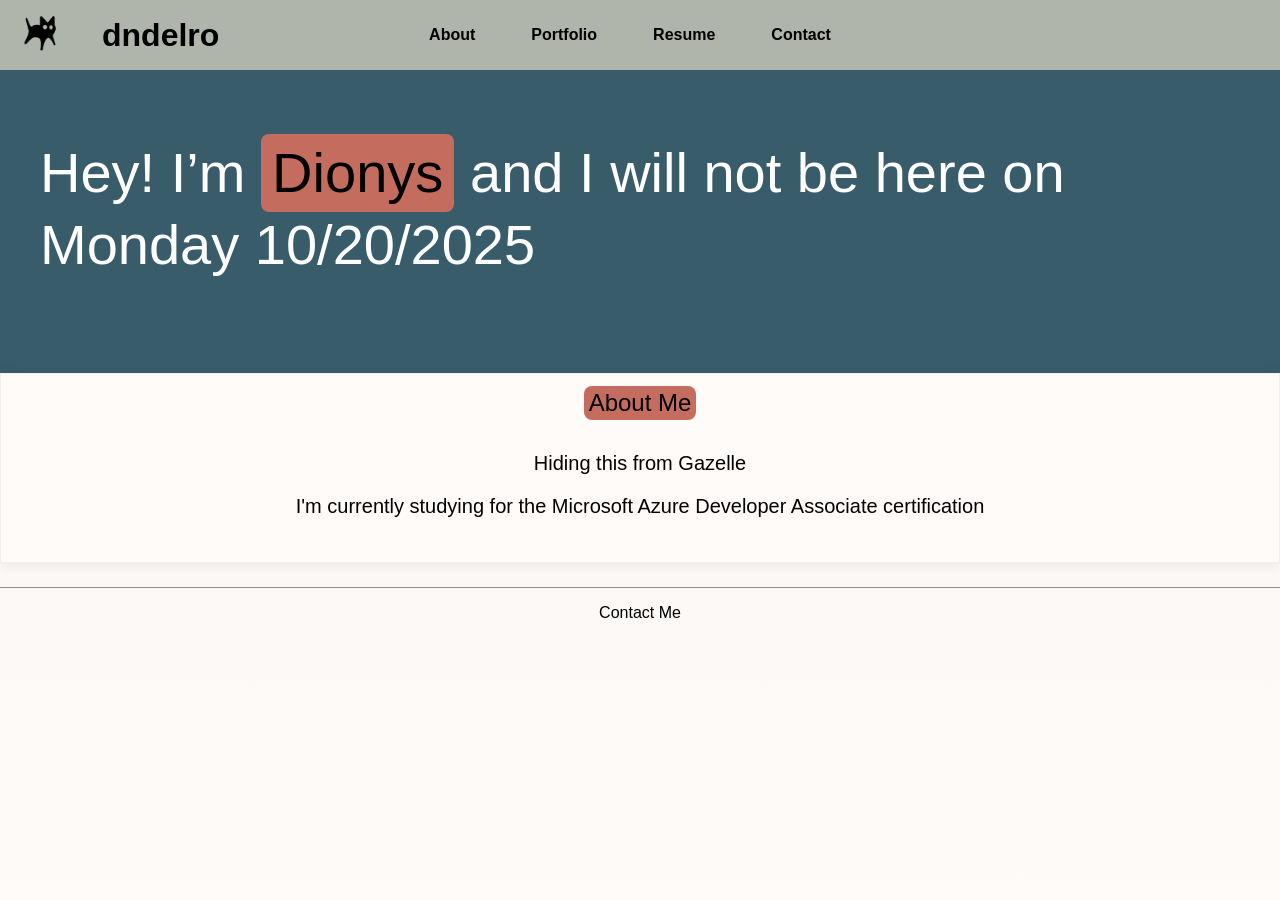
==== index.html @ 5aa0f35b "Test Test" ====
<!DOCTYPE html>
<html lang="en">
  <head>
    <meta charset="UTF-8" />
    <title>Dionys Del Rosario</title>
    <link rel="stylesheet" type="text/css" href="stylesheet.css" />
  </head>

  <body>
    <header>
      <div class="wrapper">
        <div class="logo-container">
          <img src="Gato.png" alt="Gato" class="logo" />
          <h1><a href="#top" class="site-title">dndelro</a></h1>
        </div>
        <div class="nav-container">
          <nav class="nav">
            <a href="#about">About</a>
            <a href="#portfolio">Portfolio</a>
            <a href="#resume">Resume</a>
            <a href="#contact">Contact</a>
          </nav>
        </div>
      </div>
    </header>

    <main>
      <section id="about" class="hero" aria-label="About Me">
        <div class="wrapper">
          <h2 class="hero-title">
            Hey! I’m <span class="badge">Dionys</span> and I will not be here on 
             Monday 10/20/2025 
          </h2>
        </div>
        <div class="card about-card">
          <h3><span class="badge">About Me</span></h3>
          <p>
            Hiding this from Gazelle
          </p>
          <p>
            I'm currently studying for the Microsoft Azure Developer Associate certification   
          </p>
        </div>
      </section>
    </main>

    <footer>
      <p>Contact Me</p>
    </footer>
  </body>
</html>
---- stylesheet.css ----
header {
  position: sticky;
  top: 0;
  z-index: 10;
  background: #afb5aa;
  color: #000;
  
}

header > .wrapper {
  display: grid;
  grid-template-columns: 1fr auto 1fr;
  align-items: center;
  padding: 10px 16px;
  max-width: 100%;
  margin: 0;
}

header .logo-container {
  grid-column: 1;
  justify-self: start;
  display: flex;
  align-items: center;
  gap: 10px;
}

header img.logo {
  height: 50px;
  margin-right: 10px;
}

header h1 {
  margin: 0;
}

header h1 .site-title {
  color: inherit;
  text-decoration: none;
  cursor: pointer;
  display: inline-block;
  padding: 0.2em 0.5em; /* same as nav links */
  border-radius: 8px;
  text-decoration: none;
  transition: background-color 0.18s ease, color 0.18s ease,
    box-shadow 0.18s ease;
}

header h1 .site-title:hover {
  text-decoration: underline;
}

header h1 .site-title:focus-visible {
  outline: 2px solid #000;
  outline-offset: 2px;
}

header nav {
  display: flex;
  justify-content: center;
  flex-grow: 1;
  padding: 10px;
  border-radius: 5px;
}

header nav a {
  color: black;
  text-decoration: none;
  font-weight: bold;
  margin-right: 20px;
  display: inline-block;
  padding: 0.2em 0.5em;
  border-radius: 8px;
  text-decoration: none;
  transition: background-color 0.18s ease, color 0.18s ease,
    box-shadow 0.18s ease;
}

header nav a:hover,
header nav a:focus-visible {
  background: #c46d5e;
  color: #000000;
  text-decoration: none;
  box-shadow: 0 0 0 1px rgba(0, 0, 0, 0.15) inset;
  outline: none;
}

header nav a:focus-visible {
  box-shadow: 0 0 0 1px rgba(0, 0, 0, 0.15) inset, 0 0 0 2px #000;
}

.nav {
  display: flex;
  gap: 20px;
}

body {
  margin: 0;
  font-family: Arial, sans-serif;
  min-height: 100vh;
  background: linear-gradient(to top, rgb(255, 251, 249), rgb(244, 243, 240));
  background-attachment: fixed;
}

.wrapper {
  max-width: 1200px;
  margin: 0 auto;
}

.wrapper h3 {
  text-align: center;
  font-weight: normal;
  font-size: 22px;
  border-bottom: 1px solid #0000006d;
  border-top: 1px solid #0000006d;
  background: linear-gradient(to bottom, #e0e0e0, #d2d1d1);
}

.wrapper h2 {
  font-weight: normal;
  background: linear-gradient(to right, #e0e0e0eb, #d2d1d1e5);
  padding: 10px;
}

.card {
  background: #fff;
  border-radius: var(--radius);
  box-shadow: var(--shadow);
  padding: 24px;
  overflow: hidden;
  margin: 24px 0;
}

footer {
  border-top: 1px solid #0000006d;
  text-align: center;
}

ol li,
ul li,
dl dt,
dl dd {
  margin-bottom: 10px;
}

ul {
  list-style-type: square;
}

dl dt {
  font-weight: bold;
  color: #333;
}

.wrapper ul li a {
  color: black;
}

.wrapper ul li a {
  font-weight: bold;
  color: black;
  text-decoration: none;
}

.hero {
  background: #395c6b;
  color: #fff;
  
}

.hero .wrapper {
  padding-top: 64px;
  padding-bottom: 64px;
}

.hero-title {
  margin: 0;
  font-size: clamp(32px, 6vw, 56px);
  font-weight: 700;
}

.hero h2 {
  background: transparent;
  padding: 0;
}

#about {
  scroll-margin-top: 72px;
}

.badge {
  display: inline-block;
  background: #c46d5e;
  color: #000000;
  border-radius: 8px;
  padding: 0.2em 0.2em;
  line-height: 1;
  font-size: 1em;
  font-weight: inherit;
  text-decoration: none;
  white-space: nowrap;
  vertical-align: baseline;
}
.badge:focus-visible {
  outline: 2px solid #000;
  outline-offset: 2px;
}

.about-card {
  margin-top: 32px;
  background: #fffbf9;
  /*border-radius: 6px;  Slightly rounded edges */
  box-shadow: 0 2px 12px rgba(0, 0, 0, 0.08);
  border: 1px solid rgba(0, 0, 0, 0.05);
  color: #000000;
  font-size: 20px;
  text-align: center;
}

.about-card h3 {
  padding: 12px;
  text-align: center;
  font-size: 24px;
  font-weight: normal;
  border-top: none;
  margin: -24px -24px 20px -24px;
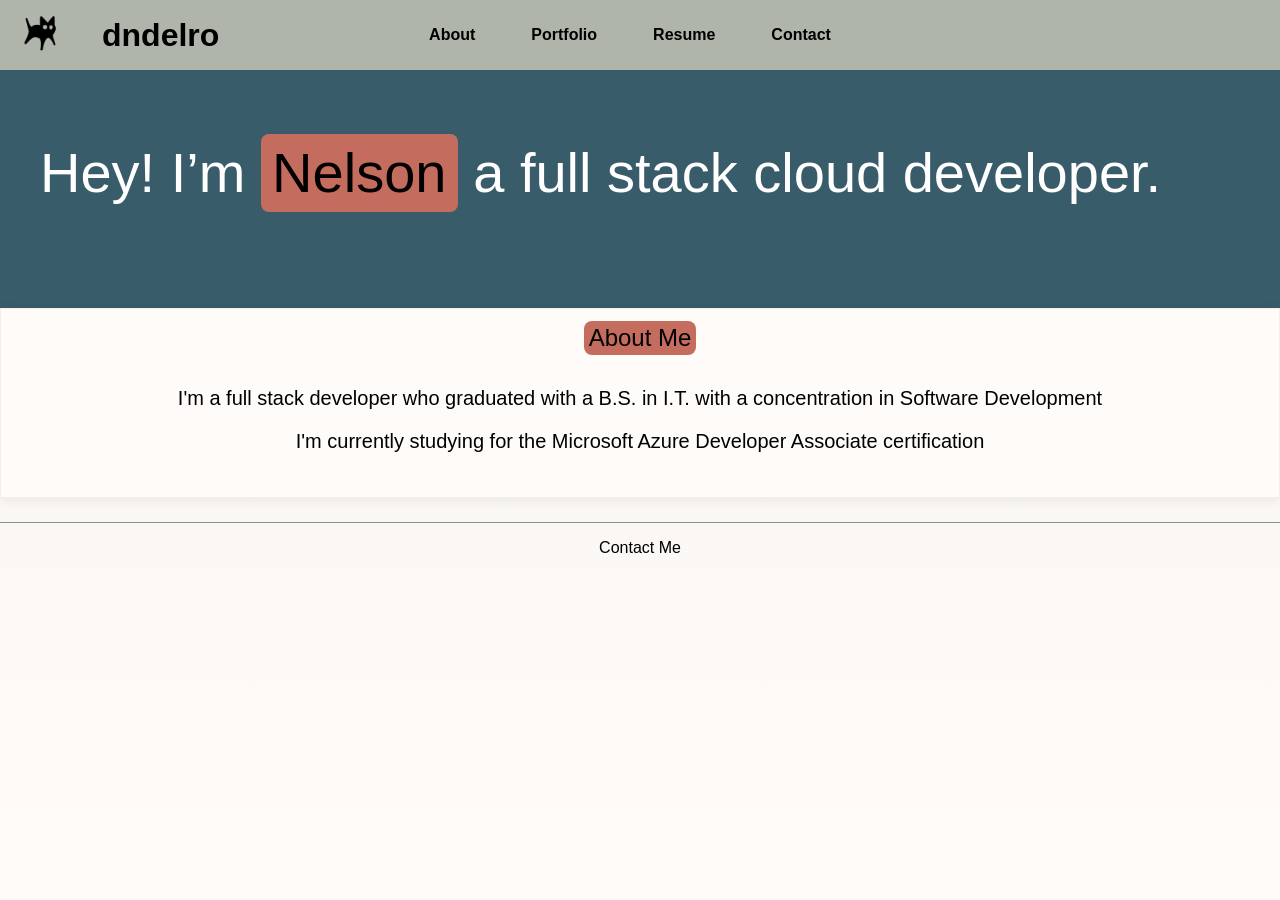
==== commit da864743: "changed joke again" ====
--- a/index.html
+++ b/index.html
@@ -28,14 +28,15 @@
       <section id="about" class="hero" aria-label="About Me">
         <div class="wrapper">
           <h2 class="hero-title">
-            Hey! I’m <span class="badge">Dionys</span> and I will not be here on 
-             Monday 10/20/2025 
+            Hey! I’m <span class="badge">Nelson</span> a full stack cloud
+            developer.
           </h2>
         </div>
         <div class="card about-card">
           <h3><span class="badge">About Me</span></h3>
           <p>
-            Hiding this from Gazelle
+            I'm a full stack developer who graduated with a B.S. in I.T. with
+            a concentration in Software Development 
           </p>
           <p>
             I'm currently studying for the Microsoft Azure Developer Associate certification   
@@ -49,5 +50,3 @@
     </footer>
   </body>
 </html>
-
-
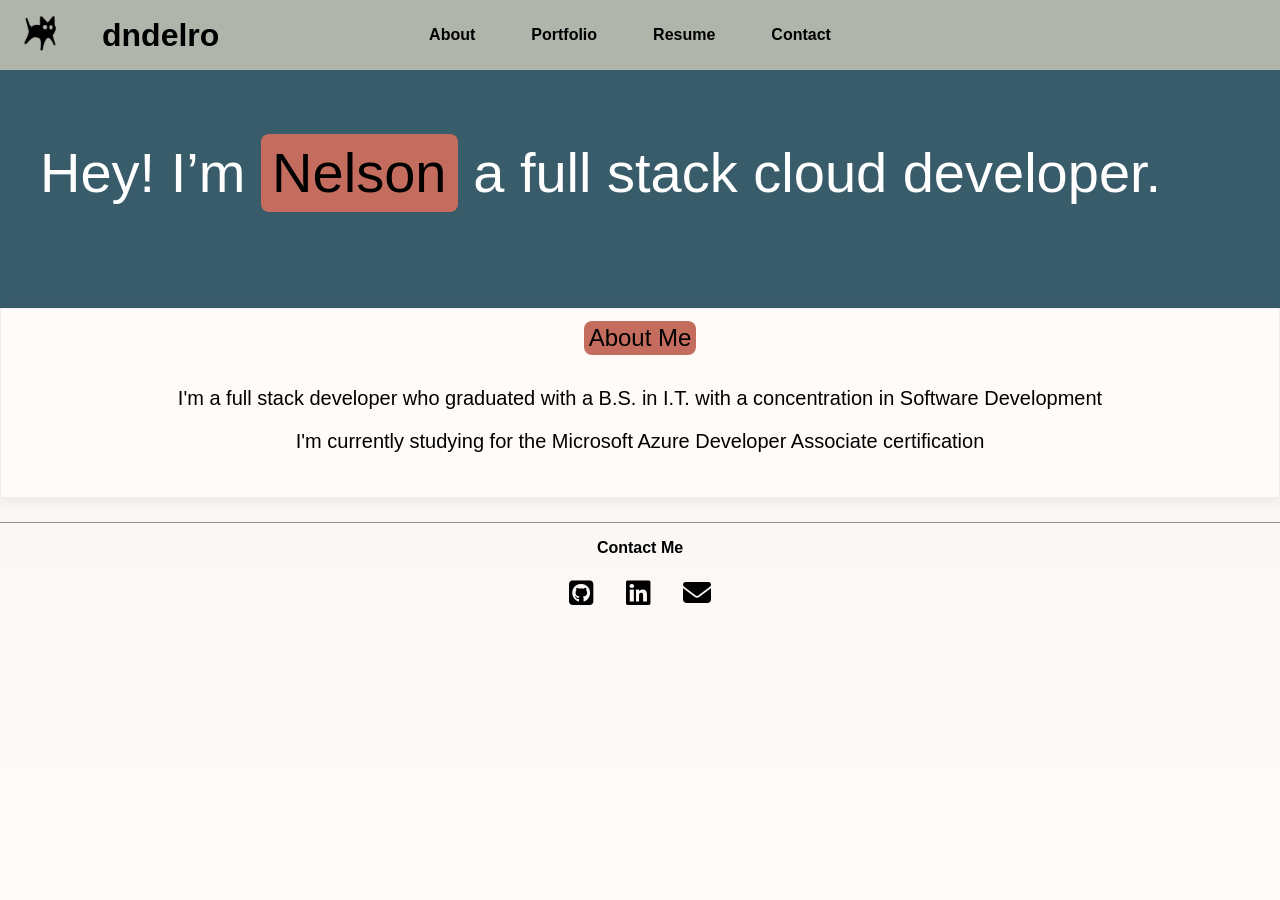
==== commit 1c52d32a: "Added Contact Me Links" ====
--- a/index.html
+++ b/index.html
@@ -2,8 +2,12 @@
 <html lang="en">
   <head>
     <meta charset="UTF-8" />
-    <title>Dionys Del Rosario</title>
+    <title>dndelro</title>
     <link rel="stylesheet" type="text/css" href="stylesheet.css" />
+    <link
+      rel="stylesheet"
+      href="https://cdnjs.cloudflare.com/ajax/libs/font-awesome/6.5.0/css/all.min.css"
+    />
   </head>
 
   <body>
@@ -35,11 +39,12 @@
         <div class="card about-card">
           <h3><span class="badge">About Me</span></h3>
           <p>
-            I'm a full stack developer who graduated with a B.S. in I.T. with
-            a concentration in Software Development 
+            I'm a full stack developer who graduated with a B.S. in I.T. with a
+            concentration in Software Development
           </p>
           <p>
-            I'm currently studying for the Microsoft Azure Developer Associate certification   
+            I'm currently studying for the Microsoft Azure Developer Associate
+            certification
           </p>
         </div>
       </section>
@@ -47,6 +52,21 @@
 
     <footer>
       <p>Contact Me</p>
+
+      <div class="social-links" role="navigation" aria-label="Contact Me links" >
+        <a href="https://github.com/dndelro" aria-label="GitHub" target="_blank" rel="noopener">
+          <i class="fa-brands fa-square-github" aria-hidden="true"></i>
+        </a>
+
+        <a href="https://www.linkedin.com/in/diodelro/" aria-label="LinkedIn" target="_blank" rel="noopener">
+          <i class="fa-brands fa-linkedin" aria-hidden="true"></i>
+        </a>
+
+        <a href="mailto:dndelro@gmail.com" aria-label="Email" target="_blank" rel="noopener">
+          <i class="fa-solid fa-envelope" aria-hidden="true"></i>
+        </a>
+      </div>
+
     </footer>
   </body>
 </html>
--- a/stylesheet.css
+++ b/stylesheet.css
@@ -128,11 +128,6 @@
   padding: 24px;
   overflow: hidden;
   margin: 24px 0;
-}
-
-footer {
-  border-top: 1px solid #0000006d;
-  text-align: center;
 }
 
 ol li,
@@ -223,3 +218,41 @@
   font-weight: normal;
   border-top: none;
   margin: -24px -24px 20px -24px;
+}
+
+footer {
+  border-top: 1px solid #0000006d;
+  text-align: center;
+  font-weight: bold;
+  padding-bottom: 24px;
+}
+
+.social-links {
+  margin-top: 8px;               /* keeps icons under “Contact Me” */
+  display: flex;
+  justify-content: center;
+  gap: 20px;
+}
+
+.social-links a {
+  font-size: 28px;               /* icon size */
+  color: inherit;                 /* follows footer text color */
+  line-height: 1;
+  display: inline-flex;
+  align-items: center;
+  justify-content: center;
+  border-radius: 8px;             /* improves focus ring shape */
+  padding: 6px;                   /* bigger hit area */
+  text-decoration: none;
+  transition: color 0.18s ease, box-shadow 0.18s ease;
+}
+
+.social-links a:hover {
+  color: #c46d5e;
+}
+
+.social-links a:focus-visible {
+  outline: 2px solid #000;
+  outline-offset: 2px;
+  box-shadow: 0 0 0 2px #00000033;
+}
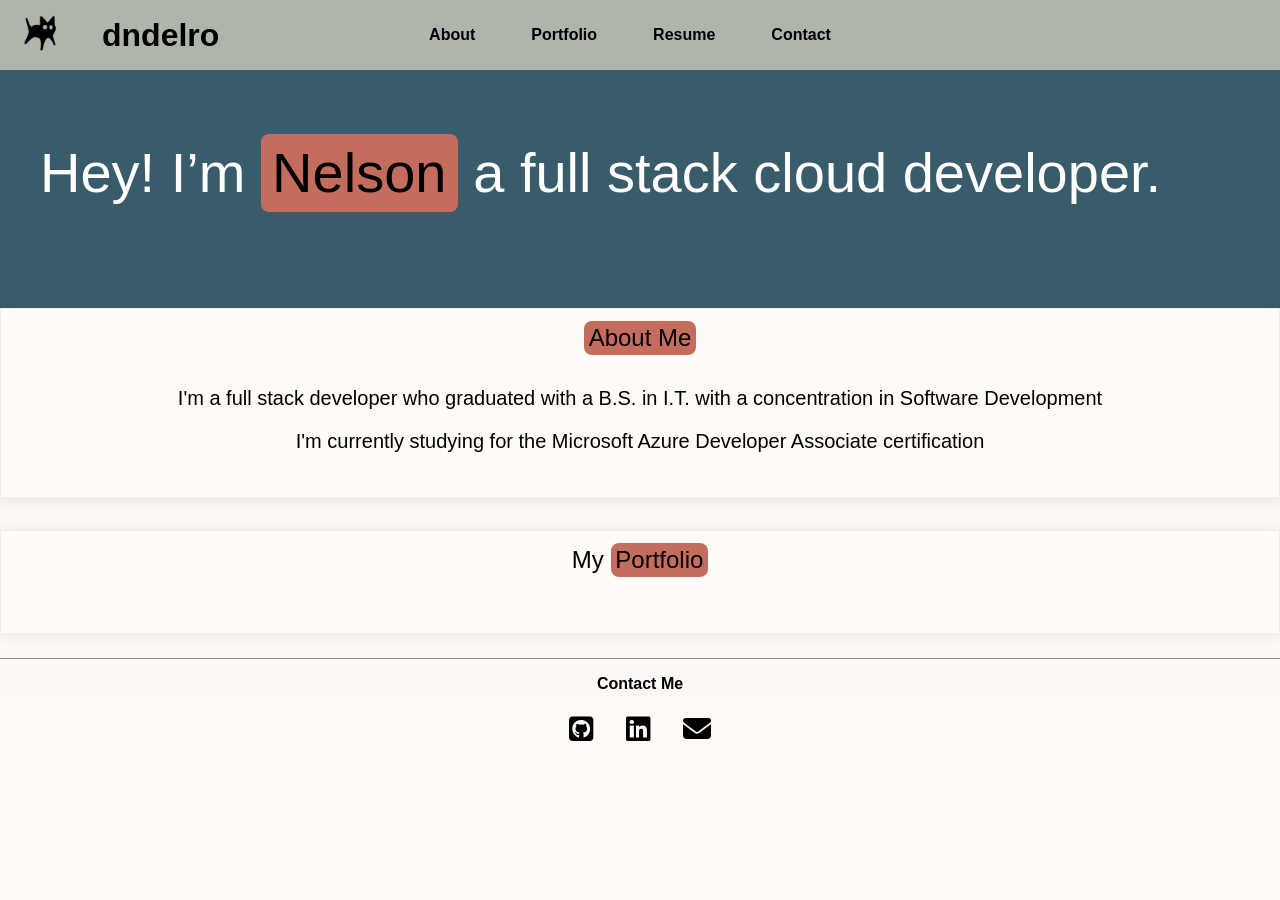
==== commit a204b82a: "My portfolio Section and Tab Icon -Added my Portfolio Section -Added link Icon" ====
--- a/index.html
+++ b/index.html
@@ -8,6 +8,7 @@
       rel="stylesheet"
       href="https://cdnjs.cloudflare.com/ajax/libs/font-awesome/6.5.0/css/all.min.css"
     />
+    <link rel="icon" href="Gato.png">
   </head>
 
   <body>
@@ -29,6 +30,7 @@
     </header>
 
     <main>
+      <!--About Me Section-->
       <section id="about" class="hero" aria-label="About Me">
         <div class="wrapper">
           <h2 class="hero-title">
@@ -48,6 +50,15 @@
           </p>
         </div>
       </section>
+      <!--End of About Me Section-->
+
+      <!--Portfolio Section-->
+      <section id="Portfolio" aria-label="Portfolio">
+        <div class="card portfolio-card">
+            <h3 class="heading-inline__h3">My <span class="badge">Portfolio</span></h3>
+        </div>
+      </section>
+      <!--End of my portfolio section-->
     </main>
 
     <footer>
--- a/stylesheet.css
+++ b/stylesheet.css
@@ -220,6 +220,27 @@
   margin: -24px -24px 20px -24px;
 }
 
+/* Portfolio Card */
+.portfolio-card {
+  margin-top: 32px;
+  background: #fffbf9;
+  /*border-radius: 6px;  Slightly rounded edges */
+  box-shadow: 0 2px 12px rgba(0, 0, 0, 0.08);
+  border: 1px solid rgba(0, 0, 0, 0.05);
+  color: #000000;
+  font-size: 20px;
+  text-align: center;
+}
+
+.portfolio-card h3 {
+  padding: 12px;
+  text-align: center;
+  font-size: 24px;
+  font-weight: normal;
+  border-top: none;
+  margin: -24px -24px 20px -24px;
+}
+
 footer {
   border-top: 1px solid #0000006d;
   text-align: center;
@@ -228,21 +249,21 @@
 }
 
 .social-links {
-  margin-top: 8px;               /* keeps icons under “Contact Me” */
+  margin-top: 8px;              
   display: flex;
   justify-content: center;
   gap: 20px;
 }
 
 .social-links a {
-  font-size: 28px;               /* icon size */
-  color: inherit;                 /* follows footer text color */
+  font-size: 28px;             
+  color: inherit;               
   line-height: 1;
   display: inline-flex;
   align-items: center;
   justify-content: center;
-  border-radius: 8px;             /* improves focus ring shape */
-  padding: 6px;                   /* bigger hit area */
+  border-radius: 8px;            
+  padding: 6px;                  
   text-decoration: none;
   transition: color 0.18s ease, box-shadow 0.18s ease;
 }
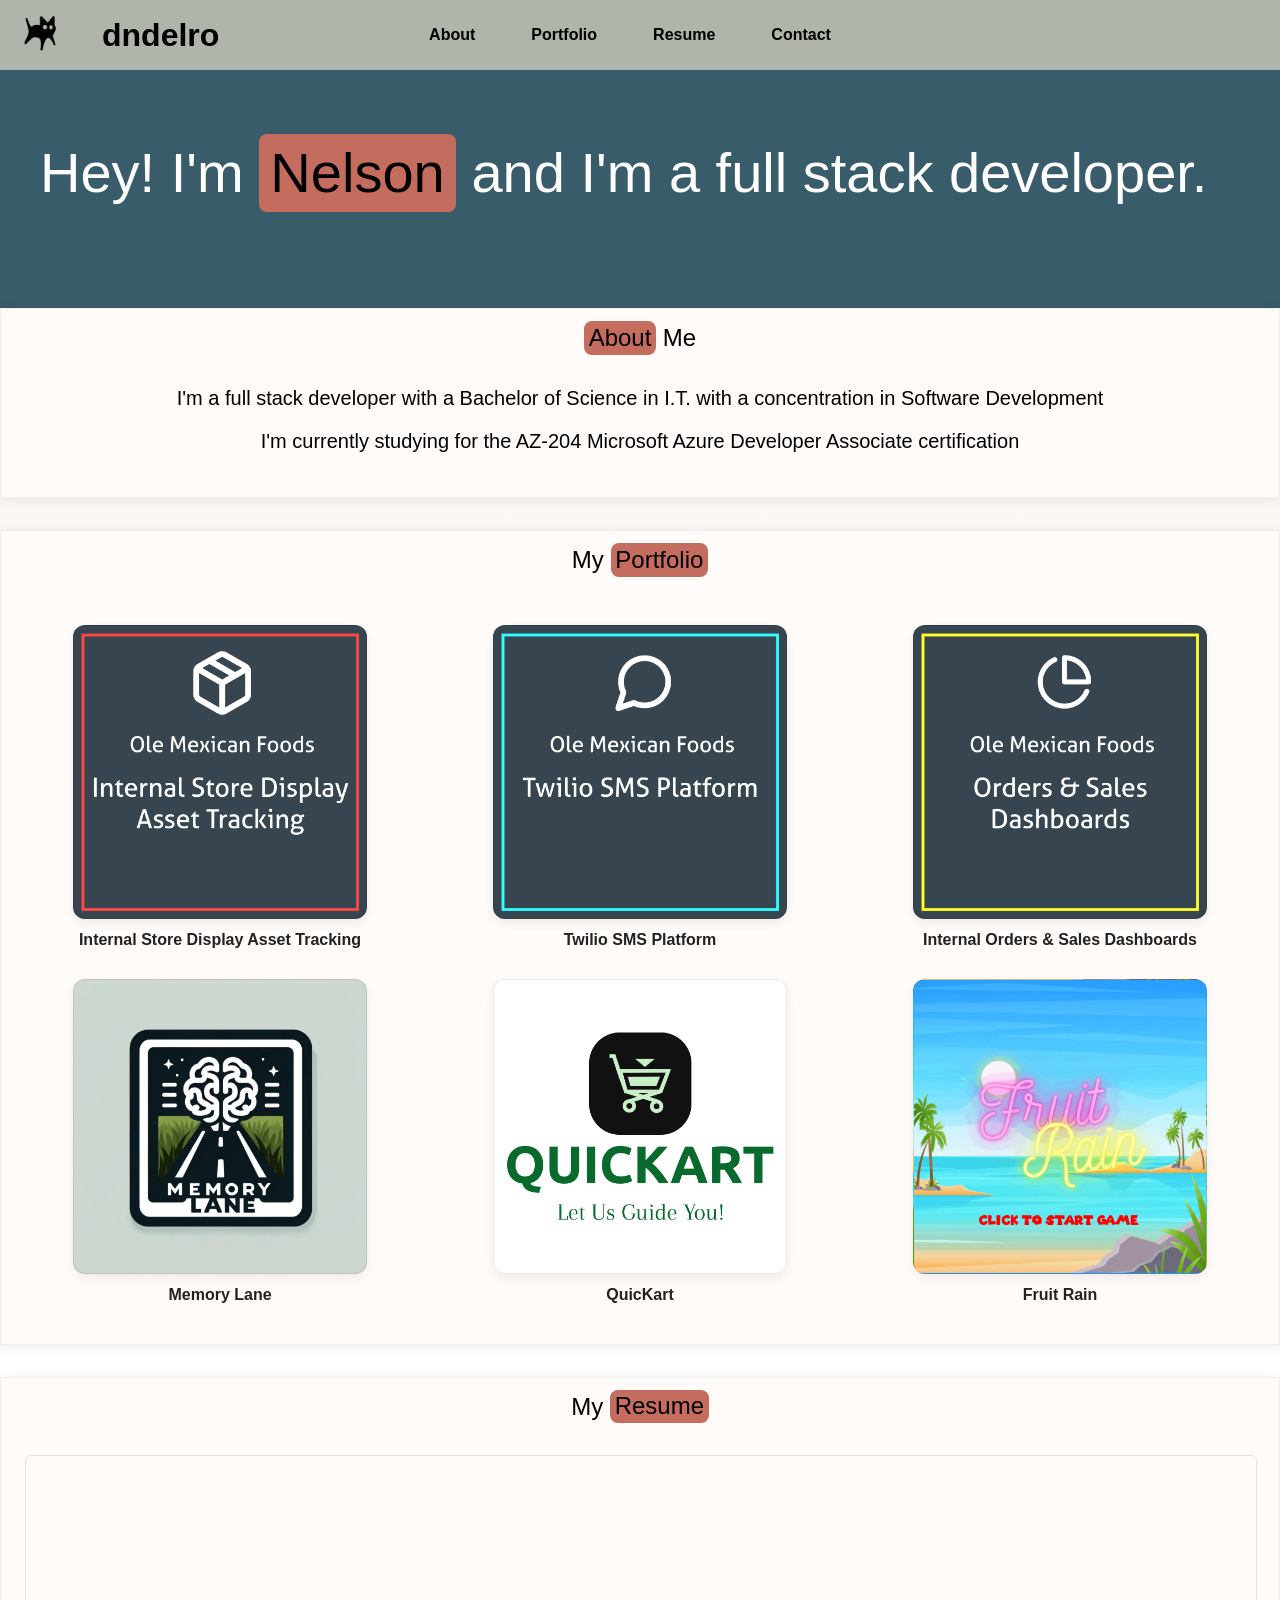
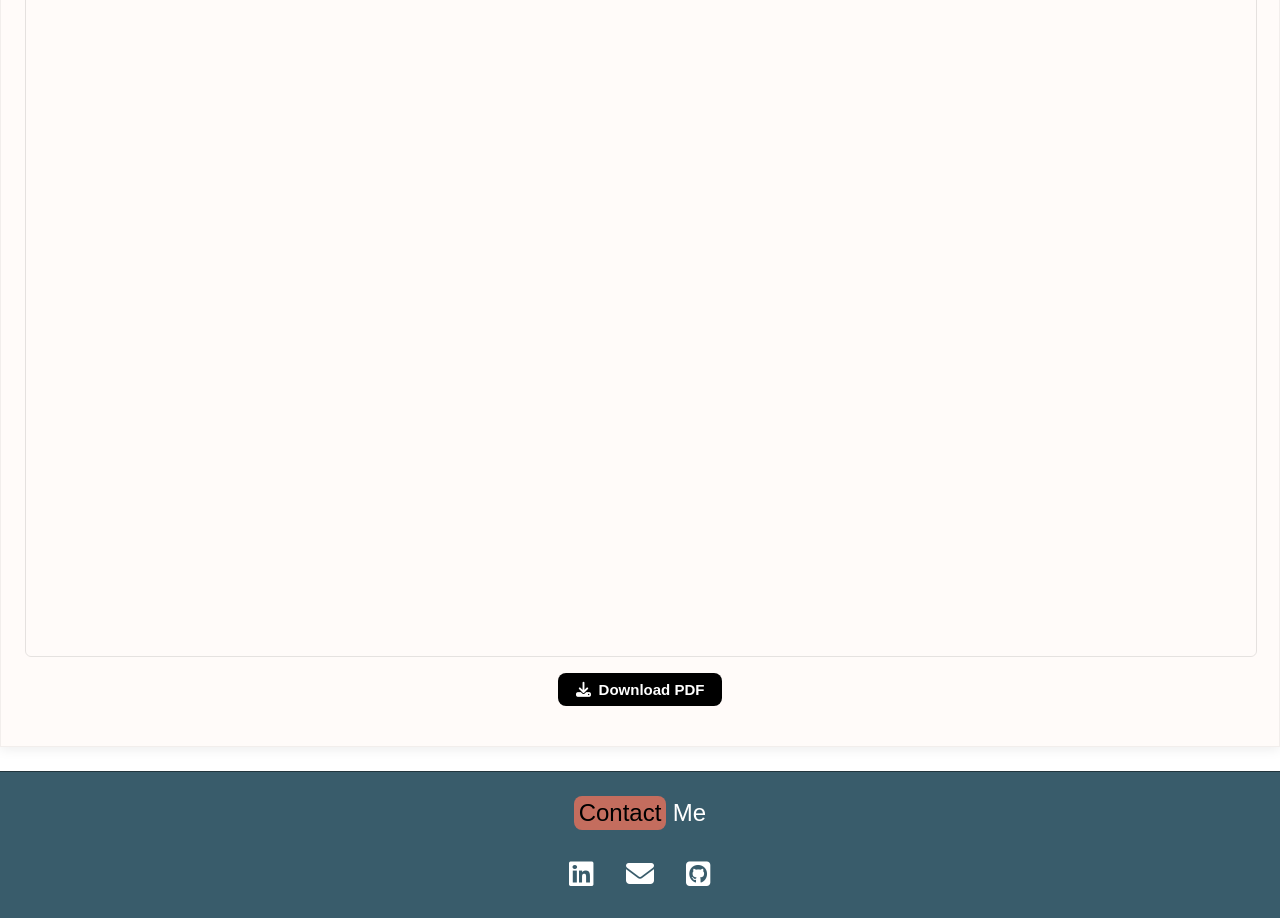
==== commit 9daabfcf: "Portfolio Final Version -Added in Portfolio section with project information -Added resume section -" ====
--- a/index.html
+++ b/index.html
@@ -1,4 +1,4 @@
-<!DOCTYPE html>
+<!doctype html>
 <html lang="en">
   <head>
     <meta charset="UTF-8" />
@@ -8,14 +8,13 @@
       rel="stylesheet"
       href="https://cdnjs.cloudflare.com/ajax/libs/font-awesome/6.5.0/css/all.min.css"
     />
-    <link rel="icon" href="Gato.png">
+    <link rel="icon" href="img/Gato.png" />
   </head>
-
   <body>
     <header>
       <div class="wrapper">
         <div class="logo-container">
-          <img src="Gato.png" alt="Gato" class="logo" />
+          <img src="img/Gato.png" alt="Gato" class="logo" />
           <h1><a href="#top" class="site-title">dndelro</a></h1>
         </div>
         <div class="nav-container">
@@ -34,50 +33,393 @@
       <section id="about" class="hero" aria-label="About Me">
         <div class="wrapper">
           <h2 class="hero-title">
-            Hey! I’m <span class="badge">Nelson</span> a full stack cloud
+            Hey! I'm <span class="badge">Nelson</span> and I'm a full stack
             developer.
           </h2>
         </div>
         <div class="card about-card">
-          <h3><span class="badge">About Me</span></h3>
+          <h3><span class="badge">About</span> Me</h3>
           <p>
-            I'm a full stack developer who graduated with a B.S. in I.T. with a
+            I'm a full stack developer with a Bachelor of Science in I.T. with a
             concentration in Software Development
           </p>
+          <p></p>
           <p>
-            I'm currently studying for the Microsoft Azure Developer Associate
-            certification
+            I'm currently studying for the AZ-204 Microsoft Azure Developer
+            Associate certification
           </p>
         </div>
       </section>
       <!--End of About Me Section-->
 
       <!--Portfolio Section-->
-      <section id="Portfolio" aria-label="Portfolio">
+      <section id="portfolio" aria-label="Portfolio">
         <div class="card portfolio-card">
-            <h3 class="heading-inline__h3">My <span class="badge">Portfolio</span></h3>
+          <h3 class="heading-inline__h3">
+            My <span class="badge">Portfolio</span>
+          </h3>
+          <div class="project-grid">
+            <a href="#" class="project-tile" aria-label="Project 1">
+              <div
+                class="project-tile__img"
+                style="background-image: url(&quot;img/AssetTracking.png&quot;)"
+              ></div>
+              <span class="project-tile__label"
+                >Internal Store Display Asset Tracking</span
+              >
+            </a>
+            <a href="#" class="project-tile" aria-label="Project 2">
+              <div
+                class="project-tile__img"
+                style="background-image: url(&quot;img/SMSPlatform.png&quot;)"
+              ></div>
+              <span class="project-tile__label">Twilio SMS Platform</span>
+            </a>
+            <a href="#" class="project-tile" aria-label="Project 3">
+              <div
+                class="project-tile__img"
+                style="
+                  background-image: url(&quot;img/InternalDashboards.png&quot;);
+                "
+              ></div>
+              <span class="project-tile__label"
+                >Internal Orders & Sales Dashboards</span
+              >
+            </a>
+            <a href="#" class="project-tile" aria-label="Project 4">
+              <div
+                class="project-tile__img"
+                style="
+                  background-image: url(&quot;img/memorylanelogo.png&quot;);
+                "
+              ></div>
+              <span class="project-tile__label">Memory Lane</span>
+            </a>
+            <a href="#" class="project-tile" aria-label="Project 5">
+              <div
+                class="project-tile__img"
+                style="background-image: url(&quot;img/quickartlogo.png&quot;)"
+              ></div>
+              <span class="project-tile__label">QuicKart</span>
+            </a>
+            <a href="#" class="project-tile" aria-label="Project 6">
+              <div
+                class="project-tile__img"
+                style="background-image: url(&quot;img/fruitrainmenu.png&quot;)"
+              ></div>
+              <span class="project-tile__label">Fruit Rain</span>
+            </a>
+          </div>
         </div>
       </section>
-      <!--End of my portfolio section-->
+      <!--End of Portfolio Section-->
+
+      <!--Resume Section-->
+      <section id="resume" aria-label="Resume">
+        <div class="card resume-card">
+          <h3>My <span class="badge">Resume</span></h3>
+          <div class="resume-viewer">
+            <iframe
+              src="NelsonDelRosario2026Resume.pdf"
+              title="Resume PDF viewer"
+              allowfullscreen
+            ></iframe>
+          </div>
+          <div class="resume-actions">
+            <a href="NelsonDelRosario2026Resume.pdf" download class="resume-download">
+              <i class="fa-solid fa-download" aria-hidden="true"></i> Download
+              PDF
+            </a>
+          </div>
+        </div>
+      </section>
+      <!--End of Resume Section-->
     </main>
 
-    <footer>
-      <p>Contact Me</p>
-
-      <div class="social-links" role="navigation" aria-label="Contact Me links" >
-        <a href="https://github.com/dndelro" aria-label="GitHub" target="_blank" rel="noopener">
+    <!-- Project Modal -->
+    <div
+      id="project-modal"
+      class="modal-overlay"
+      role="dialog"
+      aria-modal="true"
+      aria-label="Project details"
+      hidden
+    >
+      <div class="modal">
+        <button class="modal-close" aria-label="Close modal">&times;</button>
+        <div class="modal-body">
+          <!-- Left: Gallery -->
+          <div class="modal-gallery">
+            <div class="gallery-viewport">
+              <img class="gallery-img" src="" alt="Project screenshot" />
+            </div>
+            <div class="gallery-controls">
+              <button
+                class="gallery-arrow"
+                id="gallery-prev"
+                aria-label="Previous image"
+              >
+                &#9664;
+              </button>
+              <div class="gallery-pagination" id="gallery-pagination"></div>
+              <button
+                class="gallery-arrow"
+                id="gallery-next"
+                aria-label="Next image"
+              >
+                &#9654;
+              </button>
+            </div>
+          </div>
+
+          <!-- Right: Info -->
+          <div class="modal-info">
+            <h2 class="modal-title" id="modal-title"></h2>
+            <p class="modal-subtitle" id="modal-subtitle"></p>
+            <p class="modal-desc" id="modal-desc"></p>
+          </div>
+        </div>
+      </div>
+    </div>
+    <!-- End Project Modal -->
+
+    <footer id="contact">
+      <p>
+        <span class="badge">Contact</span> <span class="footer-me">Me</span>
+      </p>
+      <div class="social-links" role="navigation" aria-label="Contact Me links">
+        <a
+          href="https://www.linkedin.com/in/diodelro/"
+          aria-label="LinkedIn"
+          target="_blank"
+          rel="noopener"
+        >
+          <i class="fa-brands fa-linkedin" aria-hidden="true"></i>
+        </a>
+        <a
+          href="mailto:dndelro@gmail.com""
+          aria-label="Email"
+          target="_blank"
+          rel="noopener"
+        >
+          <i class="fa-solid fa-envelope" aria-hidden="true"></i>
+        </a>
+        <a
+          href="https://github.com/dndelro"
+          aria-label="GitHub"
+          target="_blank"
+          rel="noopener"
+        >
           <i class="fa-brands fa-square-github" aria-hidden="true"></i>
         </a>
-
-        <a href="https://www.linkedin.com/in/diodelro/" aria-label="LinkedIn" target="_blank" rel="noopener">
-          <i class="fa-brands fa-linkedin" aria-hidden="true"></i>
-        </a>
-
-        <a href="mailto:dndelro@gmail.com" aria-label="Email" target="_blank" rel="noopener">
-          <i class="fa-solid fa-envelope" aria-hidden="true"></i>
-        </a>
       </div>
-
     </footer>
+
+    <script
+      data-cfasync="false"
+      src="/cdn-cgi/scripts/5c5dd728/cloudflare-static/email-decode.min.js"
+    ></script>
+    <script>
+      // ── Project Data ──────────────────────────────────────────────────────────
+      const projects = [
+        {
+          title: "Internal Store Display Asset Tracking",
+          description:"Stack used: HTML, CSS, JavaScript, PHP, Bootstrap, SQL",
+          bullets: [
+            "Developed internal asset tracking web app using PHP and JavaScript to track company store displays across customer stores and warehouses via scannable asset tage, with asset information and current location being stored on a SQL database. And allowing users with management access have the ability to request for more assets using Microsoft Great Plains and Wizard WMS",
+            "Applied mapping and customer store and warehouse search tools to show location of specific display assets. The project's goal is to keep track of company display assets, and ensuring compatibility with Android and iOs versions of the application",
+          ],
+          images: ["img/AssetTracking.png"],
+        },
+        {
+          title: "Twilio SMS Platform",
+          description:"Stack used: HTML, CSS, JavaScript, Bootstrap, PHP, SQL, Twilio API",
+          bullets: [
+            "Developed an internal web application that allows users to send and track bulk SMS messages to employees and clients using the Twilio API.",
+            "Created a PHP backend connected to a Microsoft SQL Server database to manage contact information, organize user groups, log message history, and process incoming text replies.",
+            "Used JavaScript and Bootstrap to create the user interface, implementing features like drag-and-drop recipient selection, table filtering, and Excel file imports."
+          ],  
+          images: ["img/SMSPlatform.png"],
+        },
+        {
+          title: "Internal Orders & Sales Dashboards",
+          description:"Stack used: HTML, CSS, JavaScript, jQuery, Bootstrap, PHP, SQL, Chart.js",
+          bullets: [
+            "Developed an internal order management and warehouse dashboard that allows staff to track daily sales, manage emergency order approvals, and view hourly shipping schedules.",
+            "Wrote PHP backend APIs to retrieve order histories, calculate daily shipping subtotals, and process status updates for pending warehouse orders.",
+            "Implemented front-end interfaces using jQuery and Chart.js to display paginated data tables, visual data breakdowns, and custom search filters."
+          ],
+          images: ["img/InternalDashboards.png"],
+        },
+        {
+          title: "Memory Lane",
+          github: "https://github.com/Team-Forget-Me-Not/Memory-Lane",
+          description:
+            "Stack used: HTML, CSS, JavaScript, React.js, Node.js, FireBase, Firestore",
+          bullets: [
+            "Developed Memory Lane, a React-based journaling web application that allows users to create and save digital diary entries containing text descriptions, uploaded images, and embedded YouTube videos.",
+            "Built a cloud-integrated system using Firebase to manage secure user registration and store persistent data such as personal bios, task lists, and custom interface preferences like background colors.",
+            "Integrated a calendar and task planner that sync with the database to organize entries by date and priority, ensuring the user's schedule and memories stay updated in one place."
+          ],
+          images: ["img/memorylanelogo.png", "img/memorylane/ml1.png", "img/memorylane/ml2.png", "img/memorylane/ml3.png", "img/memorylane/ml4.png"],
+        },
+        {
+          title: "QuicKart",
+          github: "https://github.com/ctbernard/QuicKart-RapidCode-Innovators",
+          description: "Stack used: JavaScript, Java, Jest, React Native, Expo, MongoDB, Redux, GraphQL",
+          bullets: [
+            "Continued development of an Android shopping app that maps out a grocery store and creates a walking path to help users find everything on their list without walking back and forth.",
+            "Built a system that pulls item locations from a MongoDB database and uses Redux to keep track of the shopping timer, item checkboxes, and the total cost of the cart as the user moves through the store.",
+            "Applied Dijkstra and A* algorithms to a map of the store aisles (a graph) to calculate the shortest walking distance between the items the user selected."
+          ],
+          images: ["img/quickartlogo.png", "img/quickart/qk1.png", "img/quickart/qk2.png"],
+        },
+        {
+          title: "Fruit Rain",
+          github: "https://github.com/ChloeVed/FruitRain-Folder",
+          description: "Stack used: Java and Processing",
+
+          bullets: [
+            "Developed Fruit Rain, a Java-based interactive quiz game built with the Processing framework, featuring custom Makey Makey hardware integration that maps physical fruits to keyboard inputs.",
+            "Designed a custom CSV parser utilizing Java's Scanner class to dynamically load trivia questions and answer choices, enabling seamless content updates without altering the core codebase.",
+            "Applied Object-oriented programming (OOP) principles to structure game states, track player progression (streaks and health points), and render the frame by frame movement of falling fruit sprites.",
+          ],
+
+          images: [
+            "img/fruitrainmenu.png",
+            "img/fruitrain2.png",
+            "img/fruitrain3.png",
+          ],
+        },
+      ];
+
+      // ── Modal Logic ───────────────────────────────────────────────────────────
+      const modal = document.getElementById("project-modal");
+      const modalTitle = document.getElementById("modal-title");
+      const modalDesc = document.getElementById("modal-desc");
+      const galleryImg = document.querySelector(".gallery-img");
+      const pagination = document.getElementById("gallery-pagination");
+      const prevBtn = document.getElementById("gallery-prev");
+      const nextBtn = document.getElementById("gallery-next");
+      const closeBtn = document.querySelector(".modal-close");
+
+      let currentImages = [];
+      let currentIndex = 0;
+
+      function buildPagination(total, active) {
+        pagination.innerHTML = "";
+        for (let i = 0; i < total; i++) {
+          const dot = document.createElement("button");
+          dot.className = "gallery-dot" + (i === active ? " active" : "");
+          dot.setAttribute("aria-label", "Go to image " + (i + 1));
+          dot.addEventListener("click", () => goTo(i));
+          pagination.appendChild(dot);
+        }
+      }
+
+      function goTo(index) {
+        currentIndex = (index + currentImages.length) % currentImages.length;
+        galleryImg.src = currentImages[currentIndex];
+        buildPagination(currentImages.length, currentIndex);
+        const single = currentImages.length === 1;
+        prevBtn.style.visibility = single ? "hidden" : "visible";
+        nextBtn.style.visibility = single ? "hidden" : "visible";
+      }
+
+      function openModal(i) {
+        const p = projects[i];
+        modalTitle.textContent = p.title;
+        modalDesc.innerHTML = "";
+        if (p.description) {
+          const para = document.createElement("p");
+          para.textContent = p.description;
+          para.style.marginTop = "0";
+          modalDesc.appendChild(para);
+        }
+        if (p.bullets && p.bullets.length) {
+          const ul = document.createElement("ul");
+          ul.style.paddingLeft = "1.2em";
+          ul.style.margin = "8px 0 0 0";
+          p.bullets.forEach((text) => {
+            const li = document.createElement("li");
+            li.textContent = text;
+            li.style.marginBottom = "6px";
+            ul.appendChild(li);
+          });
+          modalDesc.appendChild(ul);
+        }
+
+        const subtitle = document.getElementById("modal-subtitle");
+        if (p.github && p.github !== "#") {
+          subtitle.innerHTML = `
+      <i class="fa-brands fa-square-github" aria-hidden="true" style="color: #afb5aa; font-size: 18px;"></i>
+      <a href="${p.github}" target="_blank" rel="noopener">View on GitHub</a>
+    `;
+        } else {
+          subtitle.innerHTML = "";
+        }
+
+        currentImages = p.images;
+        goTo(0);
+        modal.hidden = false;
+        document.body.style.overflow = "hidden";
+        closeBtn.focus();
+      }
+
+      function closeModal() {
+        modal.hidden = true;
+        document.body.style.overflow = "";
+      }
+
+      document.querySelectorAll(".project-tile").forEach((tile, i) => {
+        tile.addEventListener("click", (e) => {
+          e.preventDefault();
+          openModal(i);
+        });
+      });
+
+      prevBtn.addEventListener("click", () => goTo(currentIndex - 1));
+      nextBtn.addEventListener("click", () => goTo(currentIndex + 1));
+      closeBtn.addEventListener("click", closeModal);
+
+      modal.addEventListener("click", (e) => {
+        if (e.target === modal) closeModal();
+      });
+
+      document.addEventListener("keydown", (e) => {
+        if (e.key === "Escape" && !modal.hidden) closeModal();
+      });
+
+      // ── Logo shake on hover ───────────────────────────────────────────────────
+      const logo = document.querySelector("header img.logo");
+
+      logo.addEventListener("mouseenter", () => {
+        if (
+          logo.classList.contains("shaking") ||
+          logo.classList.contains("scale-up") ||
+          logo.classList.contains("scale-down")
+        )
+          return;
+
+        logo.classList.add("scale-up");
+
+        setTimeout(() => {
+          logo.classList.remove("scale-up");
+          logo.classList.add("shaking");
+
+          setTimeout(() => {
+            logo.classList.remove("shaking");
+
+            void logo.offsetWidth;
+
+            logo.classList.add("scale-down");
+
+            setTimeout(() => {
+              logo.classList.remove("scale-down");
+            }, 150);
+          }, 800);
+        }, 100);
+      });
+    </script>
   </body>
 </html>
--- a/stylesheet.css
+++ b/stylesheet.css
@@ -1,3 +1,7 @@
+html {
+  scroll-behavior: smooth;
+}
+
 header {
   position: sticky;
   top: 0;
@@ -27,6 +31,31 @@
 header img.logo {
   height: 50px;
   margin-right: 10px;
+  transform: scale(1);
+  transition: transform 0.2s ease;
+}
+
+header img.logo.scale-up {
+  transform: scale(1.08);
+  transition: transform 0.2s ease;
+}
+
+header img.logo.shaking {
+  animation: logo-shake 0.6s ease 4;
+}
+
+header img.logo.scale-down {
+  transform: scale(1);
+  transition: transform 0.4s cubic-bezier(0.25, 0.46, 0.45, 0.94);
+}
+
+@keyframes logo-shake {
+  0%   { transform: scale(1.08) rotate(0deg); }
+  20%  { transform: scale(1.08) rotate(-4deg); }
+  40%  { transform: scale(1.08) rotate(4deg); }
+  60%  { transform: scale(1.08) rotate(-3deg); }
+  80%  { transform: scale(1.08) rotate(3deg); }
+  100% { transform: scale(1.08) rotate(0deg); }
 }
 
 header h1 {
@@ -38,7 +67,7 @@
   text-decoration: none;
   cursor: pointer;
   display: inline-block;
-  padding: 0.2em 0.5em; /* same as nav links */
+  padding: 0.2em 0.5em;
   border-radius: 8px;
   text-decoration: none;
   transition: background-color 0.18s ease, color 0.18s ease,
@@ -72,7 +101,7 @@
   border-radius: 8px;
   text-decoration: none;
   transition: background-color 0.18s ease, color 0.18s ease,
-    box-shadow 0.18s ease;
+  box-shadow 0.18s ease;
 }
 
 header nav a:hover,
@@ -80,7 +109,6 @@
   background: #c46d5e;
   color: #000000;
   text-decoration: none;
-  box-shadow: 0 0 0 1px rgba(0, 0, 0, 0.15) inset;
   outline: none;
 }
 
@@ -159,7 +187,6 @@
 .hero {
   background: #395c6b;
   color: #fff;
-  
 }
 
 .hero .wrapper {
@@ -180,6 +207,10 @@
 
 #about {
   scroll-margin-top: 72px;
+}
+
+#portfolio, #resume {
+  scroll-margin-top: 65px;
 }
 
 .badge {
@@ -195,6 +226,21 @@
   white-space: nowrap;
   vertical-align: baseline;
 }
+
+.greenbadge {
+  display: inline-block;
+  background: #afb5aa;
+  color: #000000;
+  border-radius: 8px;
+  padding: 0.2em 0.2em;
+  line-height: 1;
+  font-size: 1em;
+  font-weight: normal;
+  text-decoration: none;
+  white-space: nowrap;
+  vertical-align: baseline;
+}
+
 .badge:focus-visible {
   outline: 2px solid #000;
   outline-offset: 2px;
@@ -203,7 +249,6 @@
 .about-card {
   margin-top: 32px;
   background: #fffbf9;
-  /*border-radius: 6px;  Slightly rounded edges */
   box-shadow: 0 2px 12px rgba(0, 0, 0, 0.08);
   border: 1px solid rgba(0, 0, 0, 0.05);
   color: #000000;
@@ -224,7 +269,6 @@
 .portfolio-card {
   margin-top: 32px;
   background: #fffbf9;
-  /*border-radius: 6px;  Slightly rounded edges */
   box-shadow: 0 2px 12px rgba(0, 0, 0, 0.08);
   border: 1px solid rgba(0, 0, 0, 0.05);
   color: #000000;
@@ -241,11 +285,170 @@
   margin: -24px -24px 20px -24px;
 }
 
+/* ── Project Grid (Clean & Square) ── */
+.project-grid {
+  display: grid;
+  grid-template-columns: repeat(3, 1fr);
+  gap: 30px; 
+  padding: 16px 0;
+}
+
+/* The wrapper remains the clickable area but has no background/border */
+.project-tile {
+  display: flex;
+  flex-direction: column;
+  align-items: center;
+  text-decoration: none;
+  color: inherit;
+  cursor: pointer;
+  transition: transform 0.18s ease;
+}
+
+.project-tile:hover {
+  transform: translateY(-4px);
+}
+
+.project-tile:focus-visible {
+  outline: 2px solid #c46d5e;
+  outline-offset: 4px;
+  border-radius: 8px;
+}
+
+.project-tile__img {
+  width: 75%;
+  aspect-ratio: 1 / 1;
+  /* The gradient stays as a fallback while your image loads! */
+  background-color: #d6d9d3;
+  background-image: linear-gradient(135deg, #d6d9d3 0%, #c2c6be 100%);
+  
+  /* --- NEW PROPERTIES ADDED HERE --- */
+  background-size: cover;
+  background-position: center;
+  /* --------------------------------- */
+
+  flex-shrink: 0;
+  border-radius: 12px;
+  border: 1px solid rgba(0, 0, 0, 0.08);
+  box-shadow: 0 4px 12px rgba(0, 0, 0, 0.07);
+  transition: box-shadow 0.18s ease;
+}
+
+/* Responsive: 2 columns on tablet, 1 on mobile */
+@media (max-width: 720px) {
+  .project-grid {
+    grid-template-columns: repeat(2, 1fr);
+  }
+  
+  /* Bring the image back to full width on tablets/phones */
+  .project-tile__img {
+    width: 100%; 
+  }
+}
+
+@media (max-width: 480px) {
+  .project-grid {
+    grid-template-columns: 1fr;
+  }
+}
+
+.project-tile:hover .project-tile__img {
+  box-shadow: 0 8px 20px rgba(0, 0, 0, 0.15);
+}
+
+/* The label is now just clean text sitting below the square */
+.project-tile__label {
+  display: block;
+  width: 100%;
+  text-align: center;
+  font-size: 16px;
+  font-weight: 600;
+  padding: 12px 0 0 0;
+  color: #222;
+  box-sizing: border-box;
+}
+
+/* Responsive: 2 columns on tablet, 1 on mobile */
+@media (max-width: 720px) {
+  .project-grid {
+    grid-template-columns: repeat(2, 1fr);
+  }
+}
+
+@media (max-width: 480px) {
+  .project-grid {
+    grid-template-columns: 1fr;
+  }
+}
+
+.resume-card {
+  margin-top: 32px;
+  background: #fffbf9;
+  box-shadow: 0 2px 12px rgba(0, 0, 0, 0.08);
+  border: 1px solid rgba(0, 0, 0, 0.05);
+  color: #000000;
+  font-size: 20px;
+  text-align: center;
+}
+
+.resume-card h3 {
+  padding: 12px;
+  text-align: center;
+  font-size: 24px;
+  font-weight: normal;
+  border-top: none;
+  margin: -24px -24px 20px -24px;
+}
+
+.resume-actions {
+  margin-top: 16px;
+  margin-bottom: 16px;
+}
+
+.resume-download {
+  display: inline-flex;
+  align-items: center;
+  gap: 8px;
+  background: #000;
+  color: #fff;
+  font-weight: bold;
+  font-size: 15px;
+  text-decoration: none;
+  padding: 8px 18px;
+  border-radius: 8px;
+  transition: background 0.18s ease;
+}
+
+.resume-download:hover {
+  background: #c46d5e;
+  color: #fff;
+}
+
+.resume-viewer {
+  width: 100%;
+  border: 1px solid rgba(0, 0, 0, 0.1);
+  border-radius: 6px;
+  overflow: hidden;
+}
+
+.resume-viewer iframe {
+  width: 100%;
+  height: 800px;
+  border: none;
+  display: block;
+}
+
 footer {
   border-top: 1px solid #0000006d;
   text-align: center;
-  font-weight: bold;
+  font-size: 24px;
   padding-bottom: 24px;
+  background: #395c6b;
+  color: #fff;
+}
+
+.footer-me {
+  color: #fff;
+  font-weight: normal;
 }
 
 .social-links {
@@ -276,4 +479,230 @@
   outline: 2px solid #000;
   outline-offset: 2px;
   box-shadow: 0 0 0 2px #00000033;
-}+}
+
+/* ── Project Modal ─────────────────────────────────────────── */
+.modal-overlay {
+  position: fixed;
+  inset: 0;
+  background: rgba(0, 0, 0, 0.6);
+  z-index: 100;
+  display: flex;
+  align-items: center;
+  justify-content: center;
+  padding: 20px;
+}
+
+.modal-overlay[hidden] {
+  display: none;
+}
+
+.modal {
+  background: #fffbf9;
+  border-radius: 12px;
+  box-shadow: 0 8px 40px rgba(0, 0, 0, 0.25);
+  width: 100%;
+  max-width: 1100px;
+  max-height: 90vh;
+  overflow-y: auto;
+  position: relative;
+  padding: 36px;
+}
+
+.modal-close {
+  position: absolute;
+  top: 14px;
+  right: 16px;
+  background: none;
+  border: none;
+  font-size: 24px;
+  cursor: pointer;
+  color: #555;
+  line-height: 1;
+  padding: 4px 8px;
+  border-radius: 6px;
+  transition: background 0.15s ease, color 0.15s ease;
+}
+
+.modal-close:hover {
+  background: #f0ece9;
+  color: #000;
+}
+
+.modal-body {
+  display: grid;
+  grid-template-columns: 1fr 1fr;
+  gap: 24px;
+  align-items: start;
+  margin-top: 8px;
+}
+
+/* Gallery */
+.modal-gallery {
+  display: flex;
+  flex-direction: column;
+  gap: 12px;
+}
+
+.gallery-viewport {
+  width: 100%;
+  height: 320px;        /* fixed height — modal won't shift */
+  max-height: none;     /* remove the old max-height */
+  background: #e8eae6;
+  border-radius: 8px;
+  overflow: hidden;
+  border: 1px solid rgba(0,0,0,0.08);
+  display: flex;
+  align-items: center;
+  justify-content: center;
+}
+
+.gallery-img {
+  width: 100%;
+  height: 100%;
+  object-fit: contain;  /* keeps aspect ratio, no cropping */
+  display: block;
+}
+
+.gallery-controls {
+  display: flex;
+  align-items: center;
+  justify-content: space-between;
+  gap: 8px;
+}
+
+.gallery-arrow {
+  background: #fff;
+  border: 1px solid rgba(0,0,0,0.15);
+  border-radius: 6px;
+  width: 36px;
+  height: 36px;
+  cursor: pointer;
+  font-size: 12px;
+  color: #333;
+  display: flex;
+  align-items: center;
+  justify-content: center;
+  transition: background 0.15s ease, border-color 0.15s ease;
+  flex-shrink: 0;
+}
+
+.gallery-arrow:hover {
+  background: #f0ece9;
+  border-color: rgba(0,0,0,0.25);
+}
+
+.gallery-pagination {
+  display: flex;
+  gap: 6px;
+  align-items: center;
+  flex-wrap: wrap;
+  justify-content: center;
+}
+
+.gallery-dot {
+  width: 10px;
+  height: 10px;
+  border-radius: 50%;
+  border: 2px solid #afb5aa;
+  background: transparent;
+  cursor: pointer;
+  padding: 0;
+  transition: background 0.15s ease, border-color 0.15s ease;
+}
+
+.gallery-dot.active {
+  background: #c46d5e;
+  border-color: #c46d5e;
+}
+
+.gallery-dot:hover:not(.active) {
+  background: #afb5aa;
+}
+
+/* Info panel */
+.modal-info {
+  padding-top: 4px;
+}
+
+.modal-title {
+  font-size: 22px;
+  font-weight: 700;
+  margin: 0 0 14px 0;
+  color: #1a1a1a;
+}
+
+.modal-desc {
+  font-size: 16px;
+  line-height: 1.65;
+  color: #444;
+  margin: 0;
+}
+
+/* Responsive */
+@media (max-width: 600px) {
+  .modal-body {
+    grid-template-columns: 1fr;
+  }
+}
+
+.modal-subtitle {
+  display: flex;
+  align-items: center;
+  gap: 6px;
+  margin: -6px 0 14px 0;
+  font-size: 14px;
+}
+
+.modal-subtitle a {
+  color: #afb5aa;
+  text-decoration: none;
+  font-weight: 600;
+  transition: color 0.18s ease;
+}
+
+.modal-subtitle a:hover {
+  color: #c46d5e;
+}
+
+/* Mobile Nav Bar Fix */
+
+@media (max-width: 600px) {
+  header h1 {
+    display: none;
+  }
+
+  header > .wrapper {
+    grid-template-columns: auto 1fr;
+    justify-items: start;
+  }
+
+  header .logo-container {
+    grid-column: 1;
+  }
+
+  header img.logo {
+    display: block;
+  }
+
+  .nav-container {
+    grid-column: 2;
+    display: flex;
+    align-items: center;
+    width: 100%;
+    justify-content: center;
+  }
+
+  header nav {
+    padding: 4px;
+    gap: 2px;
+    margin-left: -30px;
+  }
+
+  header nav a {
+    margin-right: 4px;
+    font-size: 13px;
+    padding: 0.2em 0.3em;
+  }
+}
+
